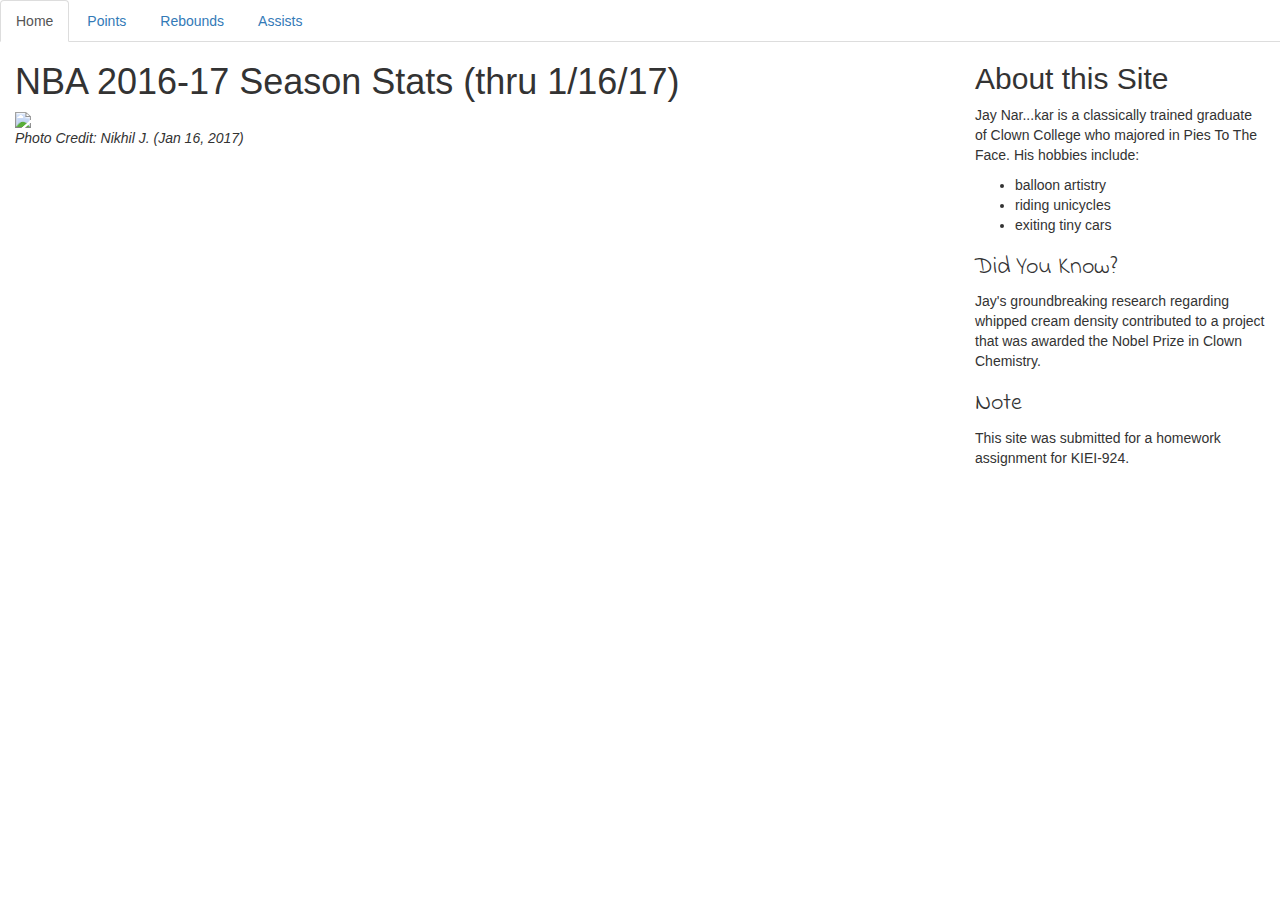
==== index.html @ 8bbdb7f1 "undoing corruption" ====
<html>
<head>
  <title>NBA 2016-17 Statistics</title>
  <meta charset="UTF-8">
  <link rel="stylesheet" href="http://maxcdn.bootstrapcdn.com/bootstrap/3.3.5/css/bootstrap.min.css">
  <script src="http://ajax.googleapis.com/ajax/libs/jquery/1.11.3/jquery.min.js"></script>
  <script src="http://maxcdn.bootstrapcdn.com/bootstrap/3.3.5/js/bootstrap.min.js"></script>
  <link href="https://fonts.googleapis.com/css?family=Indie+Flower" rel="stylesheet">
</head>

<body>

  <ul class="nav nav-tabs">
    <li role="presentation" class="active"><a href="index.html">Home</a></li>
    <li role="presentation"><a href="points.html">Points</a></li>
    <li role="presentation"><a href="rebounds.html">Rebounds</a></li>
    <li role="presentation"><a href="assists.html">Assists</a></li>
  </ul>

  <div class="container-fluid">
    <div class="row">
      <div class="col-md-9">
        <h1>NBA 2016-17 Season Stats (thru 1/16/17)</h1>
        <img src="wiz-blazers.jpeg" class="img-responsive" max-width:100% height:auto>
        <p style="font-style:italic">Photo Credit: Nikhil J. (Jan 16, 2017)</p>
      </div>
      <div class="col-md-3">
        <h2>About this Site</h2>
        <p>Jay Nar...kar is a classically trained graduate of Clown College who majored in Pies To The Face. His hobbies include:</p>
        <ul>
          <li>balloon artistry
          <li>riding unicycles
          <li>exiting tiny cars
        </ul>
        <h3 style="font-family: 'Indie Flower', cursive">Did You Know?</h3>
        <p>Jay's groundbreaking research regarding whipped cream density contributed to a project that was awarded the Nobel Prize in Clown Chemistry.
        <h3 style="font-family: 'Indie Flower', cursive">Note</h3>
        <p>This site was submitted for a homework assignment for KIEI-924.</p>
      </div>
    </div>
  </div>

</body>
</html>
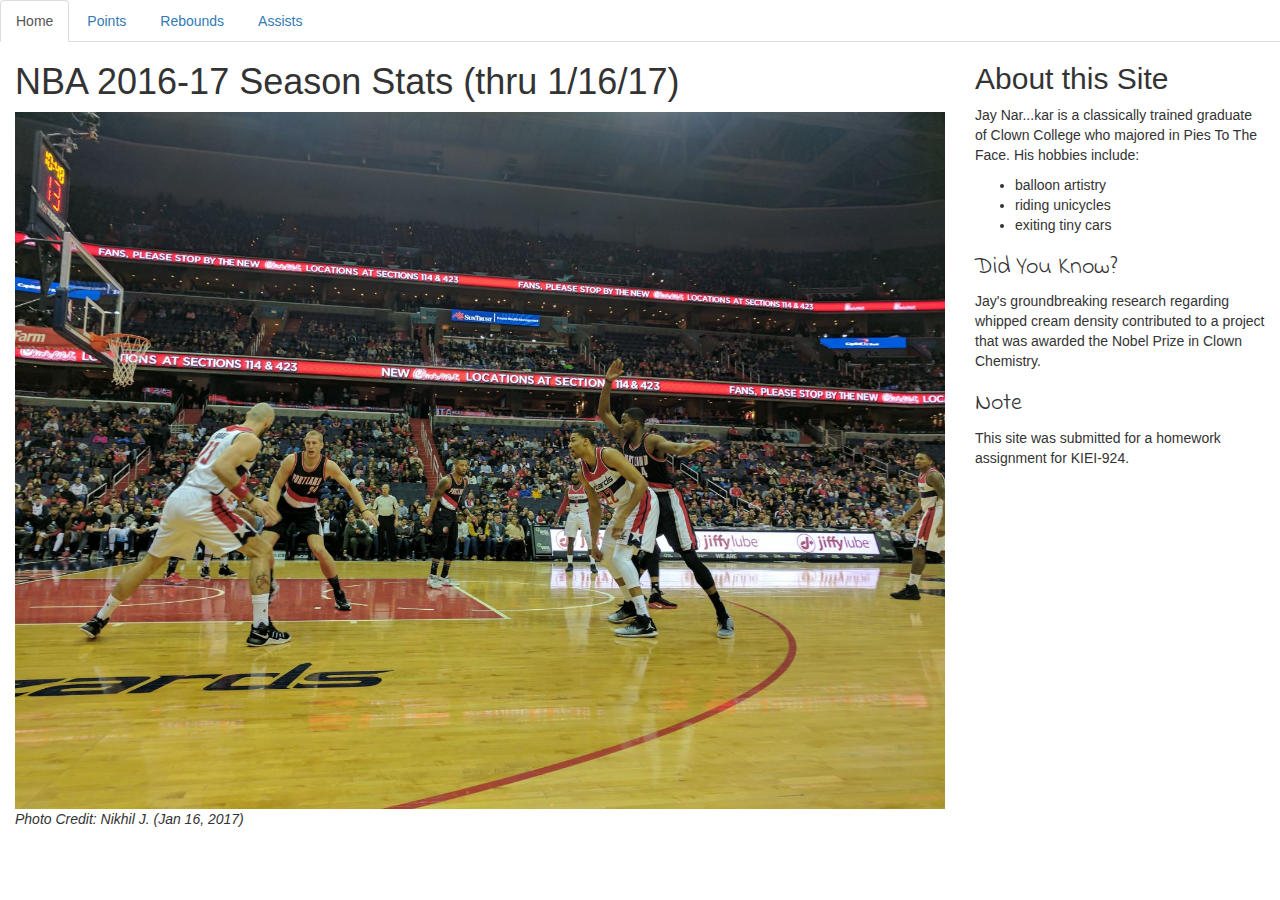
==== commit cca5dd23: "have to use HTTPS to refer to bootstrap when online" ====
--- a/index.html
+++ b/index.html
@@ -2,9 +2,9 @@
 <head>
   <title>NBA 2016-17 Statistics</title>
   <meta charset="UTF-8">
-  <link rel="stylesheet" href="http://maxcdn.bootstrapcdn.com/bootstrap/3.3.5/css/bootstrap.min.css">
-  <script src="http://ajax.googleapis.com/ajax/libs/jquery/1.11.3/jquery.min.js"></script>
-  <script src="http://maxcdn.bootstrapcdn.com/bootstrap/3.3.5/js/bootstrap.min.js"></script>
+  <link rel="stylesheet" href="https://maxcdn.bootstrapcdn.com/bootstrap/3.3.5/css/bootstrap.min.css">
+  <script src="https://ajax.googleapis.com/ajax/libs/jquery/1.11.3/jquery.min.js"></script>
+  <script src="https://maxcdn.bootstrapcdn.com/bootstrap/3.3.5/js/bootstrap.min.js"></script>
   <link href="https://fonts.googleapis.com/css?family=Indie+Flower" rel="stylesheet">
 </head>
 
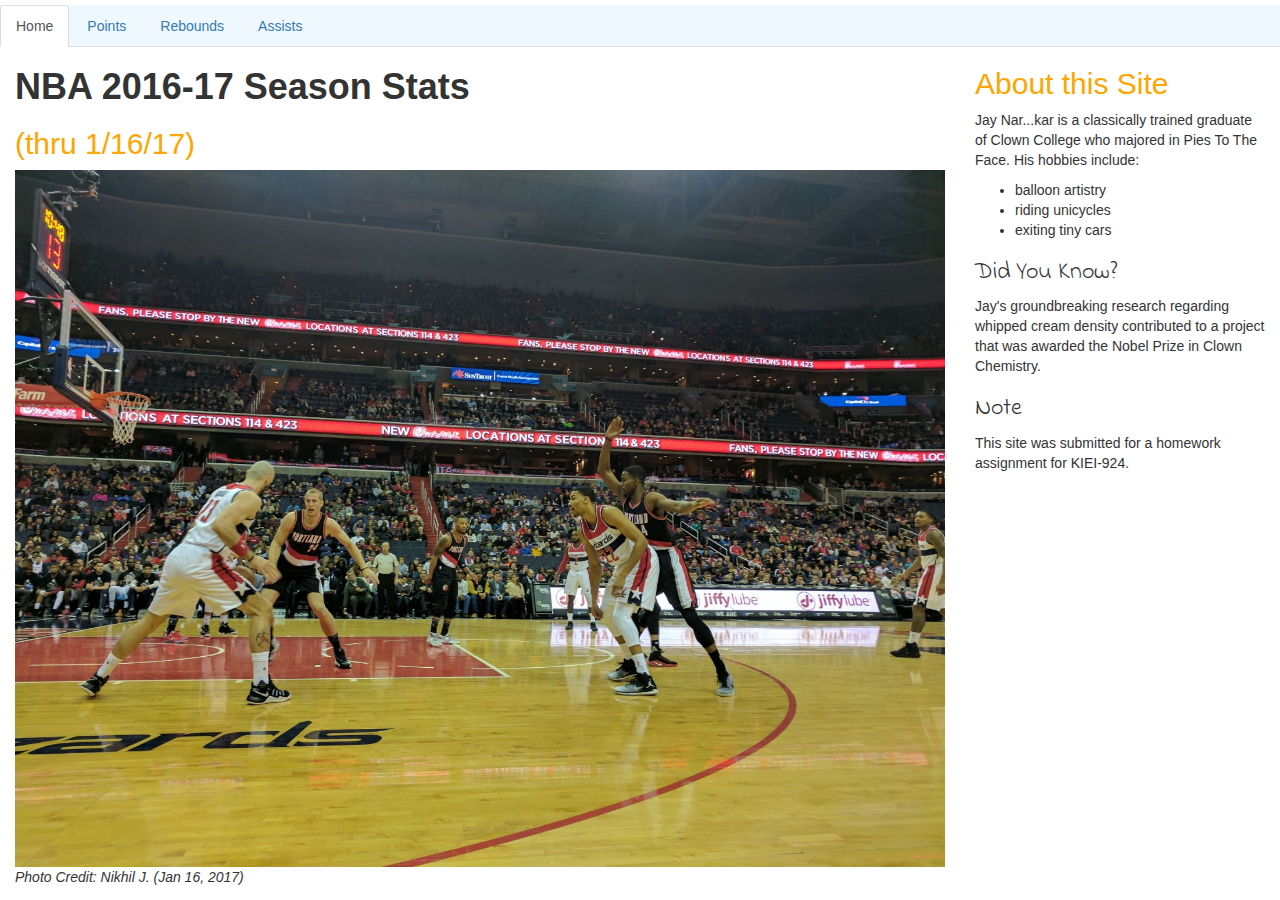
==== commit e452839e: "custom css tweaks" ====
--- a/index.html
+++ b/index.html
@@ -3,9 +3,10 @@
   <title>NBA 2016-17 Statistics</title>
   <meta charset="UTF-8">
   <link rel="stylesheet" href="https://maxcdn.bootstrapcdn.com/bootstrap/3.3.5/css/bootstrap.min.css">
-  <script src="https://ajax.googleapis.com/ajax/libs/jquery/1.11.3/jquery.min.js"></script>
-  <script src="https://maxcdn.bootstrapcdn.com/bootstrap/3.3.5/js/bootstrap.min.js"></script>
+  <script src="http://ajax.googleapis.com/ajax/libs/jquery/1.11.3/jquery.min.js"></script>
+  <script src="http://maxcdn.bootstrapcdn.com/bootstrap/3.3.5/js/bootstrap.min.js"></script>
   <link href="https://fonts.googleapis.com/css?family=Indie+Flower" rel="stylesheet">
+  <link rel="stylesheet" href="jayNBA.css">
 </head>
 
 <body>
@@ -20,8 +21,9 @@
   <div class="container-fluid">
     <div class="row">
       <div class="col-md-9">
-        <h1>NBA 2016-17 Season Stats (thru 1/16/17)</h1>
-        <img src="wiz-blazers.jpeg" class="img-responsive" max-width:100% height:auto>
+        <h1>NBA 2016-17 Season Stats</h1>
+        <h2>(thru 1/16/17)</h2>
+        <img src="wiz-blazers.jpeg" class="img-responsive" id="titlebanner">
         <p style="font-style:italic">Photo Credit: Nikhil J. (Jan 16, 2017)</p>
       </div>
       <div class="col-md-3">
--- a/jayNBA.css
+++ b/jayNBA.css
@@ -0,0 +1,15 @@
+body {
+  margin-top: 5px;
+}
+h1 {
+  font-weight: bold;
+}
+h2 {
+  color: orange;
+}
+#titlebanner {
+  max-width:100% height:auto;
+}
+.nav {
+  background-color: aliceblue;
+}
